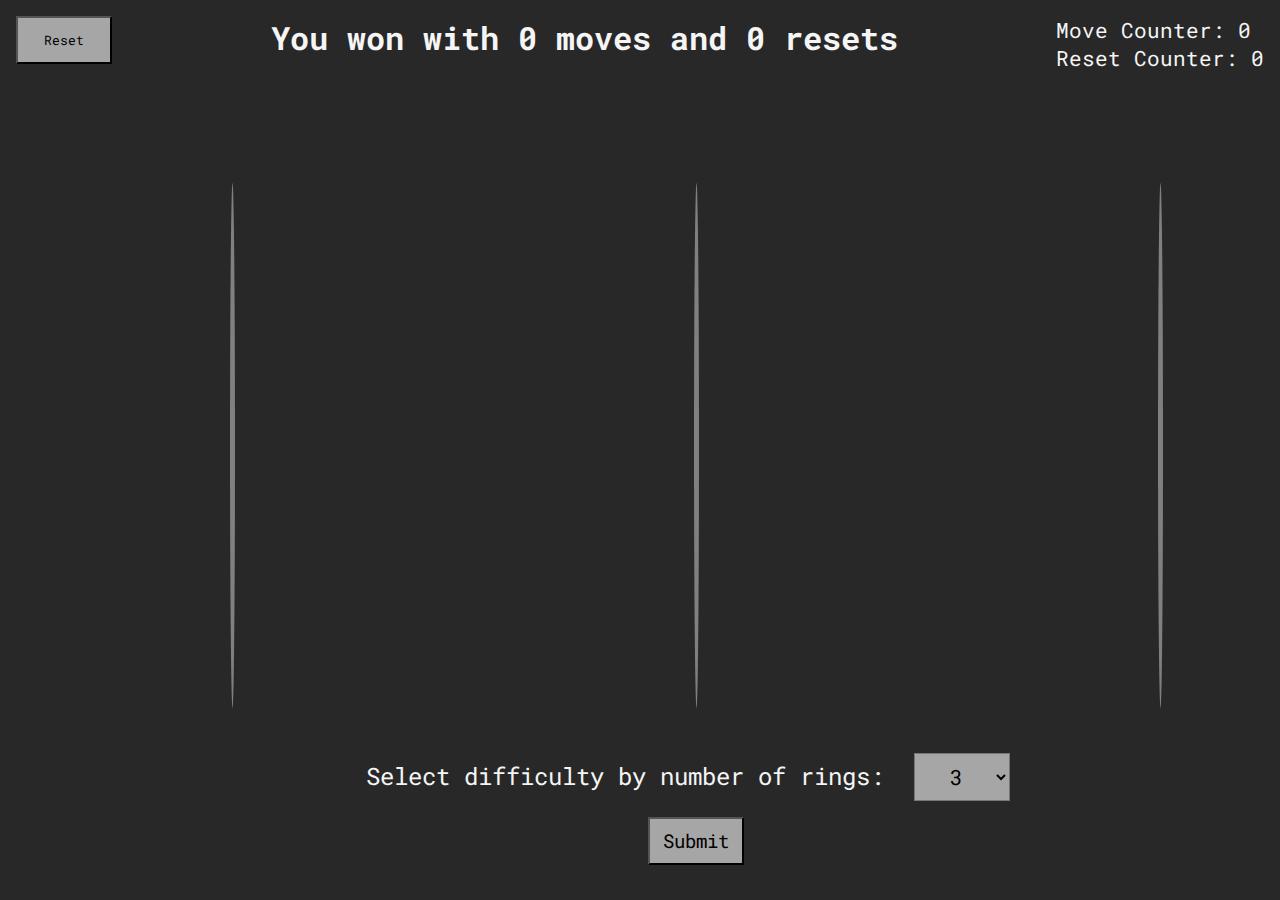
==== pageOne.html @ 91897f5c "changed index" ====
<!DOCTYPE html>
<html lang="en">
<head>
    <meta charset="UTF-8">
    <meta http-equiv="X-UA-Compatible" content="IE=edge">
    <meta name="viewport" content="width=device-width, initial-scale=1.0">
    <link rel="stylesheet" href="style.css">
    <link rel="preconnect" href="https://fonts.gstatic.com">
    <link href="https://fonts.googleapis.com/css2?family=Roboto+Mono:wght@200&display=swap" rel="stylesheet">
    <title>Towers of Hanoi</title>
</head>
<body>
    <!-- <div class="lineOne"></div>
    <div class="lineTwo"></div>
    <div class="lineThree"></div>
    <div class="lineFour"></div> -->
    <header class="header">
        <button class="reset">Reset</button>
        <div class="winCondition">
            <h1 class="winner">You won with <span class="winnerMoves">0</span> moves and <span class="winnerResets">0</span> resets</h1>
        </div>
        <section class="counters">
            <div class="counter">Move Counter: <span class="counterNum">0</span></div>
            <div class="resetCounter">Reset Counter: <span class="resetCounterNum">0</span></div>
        </section>
    </header>
    <section class="pillars">
        <div class="pillar pOne" data-pillar="one">
            <div class="tower tOne"></div>
            <div class="invisible IT1"></div>
            <div class="base bOne"></div>
        </div>
        <div class="pillar pTwo" data-pillar="two">
            <div class="tower tTwo"></div>
            <div class="invisible IT2"></div>
            <div class="base bTwo"></div>
        </div>
        <div class="pillar pThree" data-pillar="three">
            <div class="tower tThree"></div>
            <div class="invisible IT3"></div>
            <div class="base bThree"></div>
        </div>
    </section>
    <section class="ringSpecifier">
        <div>
            <label for="rings">Select difficulty by number of rings: </label>
            <select name="rings" id="ringCount">
                <option value="3">3</option>
                <option value="4">4</option>
                <option value="5">5</option>
                <option value="6">6</option>
                <option value="7">7</option>
                <option value="8">8</option>
            </select>
        </div>
   
        <input type="submit" value="Submit" id="submit">
        <div class="instruct">hit submit to advance to the next level</div>
    </section>

    <script src="/Towers_of_Hanoi/script.js"></script>
</body>
</html>
---- style.css ----
body {
    display: grid;
    grid-template-columns: 1fr 2fr 1fr;
    grid-template-rows: 1fr 2fr 1fr;
    width: 100vw;
    color: whitesmoke;
    height: 100vh;
    background-color: rgb(40, 40, 40);
    font-family: 'Roboto Mono';
    background-image:url(/Towers_of_Hanoi/img/cloud.png);
    background-position:center;
    background-size: cover;
}

* {
    margin: 0;
    padding: 0;
}

button, input, select {
    cursor: pointer;
}
.header {
    grid-row: 1 / 2;
}
.ringSpecifier {
    grid-row: 3 / 4;
}
/* TOWER STYLING */

.base {
    width: 400px;
    height: 10px;
    /* background: gray; */
    margin: 0rem 0rem;
}

.tower {
    width: 5px;
    height: 525px;
    background-color: gray;
    border-top-right-radius: 50%;
    border-top-left-radius: 50%;
    border-bottom-right-radius: 50%;
    border-bottom-left-radius: 50%;
    display: flex;
    align-items: flex-end;
}
.invisible {
    width: 400px;
    height: 500px;
    position: absolute;
    display: flex;
    align-items: center;
    flex-direction: column;
    justify-content: flex-end;
    grid-column: 1 / 2;
    grid-row: 2 / 3;
    /* border: brown solid; */
    max-height: 500px;
    
}

.pillars {
    display: flex;
    justify-content: center;
    /* position: relative; */
    /* margin-top: 20rem; */
    grid-column: 1 / 2;
    grid-row: 2 / 3;
    /* border: red solid; */
    /* width: 50%; */

}

.pillar {
    margin: 0 2rem;
    display: flex;
    flex-direction: column;
    align-items: center;
    /* width: 50%; */
   
    /* border: black solid; */
}

/* RING STYLING */

.ringEight {
    position: absolute;
    top: 30;
    /* bottom: 0px; */
}
.ringSeven {
    position: absolute;
    top: 30;
    /* bottom: 0px; */
}
.ringSix {
    position: absolute;
    top: 30;
    /* bottom: 0px; */
}
.ringFive {
    position: absolute;
    top: 30;
    /* bottom: 0px; */
}

.ringFour {
    position: absolute;
    top: 30;
    /* bottom: 75px; */
}

.ringThree {
    position: absolute;
    top: 30;
    /* bottom: 150px; */
}

.ringTwo {
    position: absolute;
    top: 30;
    /* bottom: 225px; */
}
.ringOne {
    position: absolute;
    top: 30;
    /* bottom: 300px; */
    /* background-image:url(/Towers_of_Hanoi//img//deer1.jpeg);
    background-size: 150px 50px;
    object-fit:scale-down;
    background-repeat: repeat; */
}

.ring {
    border: rgb(68, 66, 66) solid;
    box-shadow: -1px 5px 0px 1px rgb(164, 162, 162);
    border-radius: 50%;
    background-color: white;
}



/* HEADER */
.header {
    display: flex;
    width: 100vw;
    /* border: orange solid; */
    justify-content: space-between;
}
/* COUNTER STYLING */ 
.counters {
    /* margin: 3rem; */
    display: flex;
    flex-direction: column;
    font-size: 1.3rem;
    margin: 1rem;
}
/* RESET BUTTON */

.reset {
    width: 4rem;
    height: 4rem;
    margin: 1rem;
}

#submit,
.reset,
#ringCount {
color: black;
background-color: rgb(167, 166, 166);
font-family: 'Roboto Mono';
width: 6rem;
height: 3rem;
text-align: center;
}
#submit:hover,
.reset:hover,
#ringCount:hover{
    color: red;
    box-shadow: 1px 1px 5px 1px rgb(255, 0, 0);
}

/* WIN STATEMENT */
.winCondition {
    display: flex;
    width: 100vw;
    /* position: absolute;
    top: 250px; */
    /* border: solid red; */
    justify-content: center;
    margin: 1rem;

}
.winCondition {
    width: 50rem;
    /* border: solid red; */
} 
/* LINE STYLING */
.lineOne {
    border-bottom: black solid;
    top: 30px;
    position: absolute;
    width: 100vw;
}
.lineTwo {
    border-bottom: black solid;
    bottom: 30px;
    position: absolute;
    width: 100vw;
}
.lineThree {
    border-bottom: red solid;
    left: 30px;
    position: absolute;
    height: 100vh;
}
.lineFour {
    border-bottom: black solid;
    right: 30px;
    position: absolute;
    height: 100vh;
}

/* DROP DOWN */

.ringSpecifier {
    font-size: 1.5rem;
    margin: 1rem;
    display: flex;
    flex-direction: column;
    justify-content: center;
    align-items: center;
}
#ringCount {
    font-size: 1.3rem;
    margin: 1rem;
}
#submit {
    font-size: 1.2rem;
}

@keyframes bounce { 
    0% { transform: translateY(0); }
    100% { transform: translateY(10px); }
  }
.instruct {
    color: yellow;
    font-size: .8rem;
    margin-left: 1rem;
    animation: bounce 0.5s;
    animation-direction: alternate;
    animation-iteration-count: infinite;
    opacity: 0;
}



@media (max-width: 415px) {
    .pillars {
        flex-direction: column;

    }
    .invisible {
        height: 225;
    }
    .tower {
        width: 5px;
        height: 225px;
    }
}
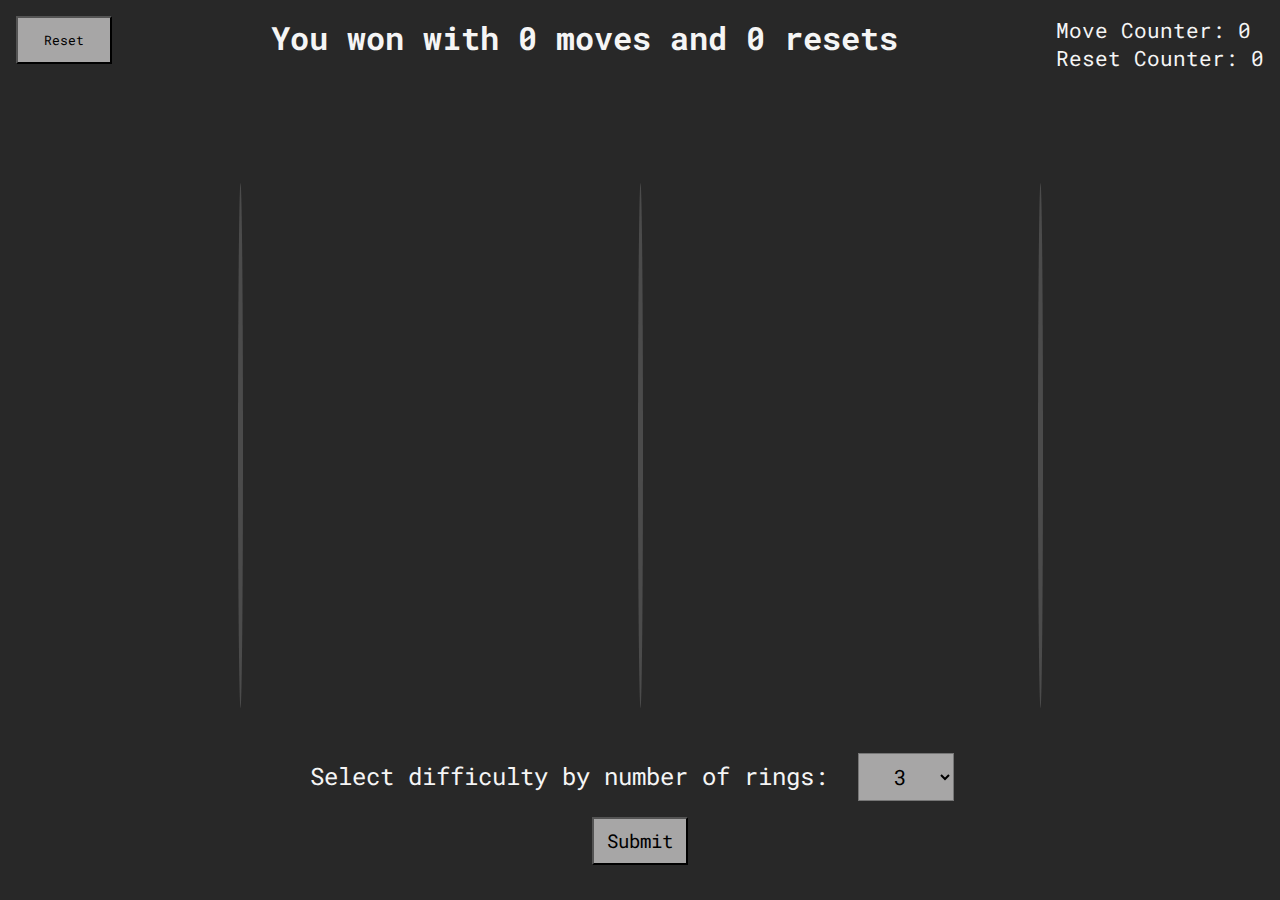
==== commit d0cb2c5e: "updated styling and readme" ====
--- a/pageOne.html
+++ b/pageOne.html
@@ -57,6 +57,9 @@
         <input type="submit" value="Submit" id="submit">
         <div class="instruct">hit submit to advance to the next level</div>
     </section>
+    <div class="mobile">
+        <div class="text">Please play on larger screen for maximum enjoyment</div> 
+    </div>
 
     <script src="/Towers_of_Hanoi/script.js"></script>
 </body>
--- a/style.css
+++ b/style.css
@@ -11,6 +11,8 @@
     background-image:url(/Towers_of_Hanoi/img/cloud.png);
     background-position:center;
     background-size: cover;
+    overflow-x: hidden;
+    overflow-y: hidden;
 }
 
 * {
@@ -32,14 +34,13 @@
 .base {
     width: 400px;
     height: 10px;
-    /* background: gray; */
     margin: 0rem 0rem;
 }
 
 .tower {
     width: 5px;
     height: 525px;
-    background-color: gray;
+    background-color: rgb(75, 75, 75);
     border-top-right-radius: 50%;
     border-top-left-radius: 50%;
     border-bottom-right-radius: 50%;
@@ -57,21 +58,14 @@
     justify-content: flex-end;
     grid-column: 1 / 2;
     grid-row: 2 / 3;
-    /* border: brown solid; */
     max-height: 500px;
-    
 }
 
 .pillars {
     display: flex;
     justify-content: center;
-    /* position: relative; */
-    /* margin-top: 20rem; */
     grid-column: 1 / 2;
     grid-row: 2 / 3;
-    /* border: red solid; */
-    /* width: 50%; */
-
 }
 
 .pillar {
@@ -79,9 +73,6 @@
     display: flex;
     flex-direction: column;
     align-items: center;
-    /* width: 50%; */
-   
-    /* border: black solid; */
 }
 
 /* RING STYLING */
@@ -89,49 +80,37 @@
 .ringEight {
     position: absolute;
     top: 30;
-    /* bottom: 0px; */
 }
 .ringSeven {
     position: absolute;
     top: 30;
-    /* bottom: 0px; */
 }
 .ringSix {
     position: absolute;
     top: 30;
-    /* bottom: 0px; */
 }
 .ringFive {
     position: absolute;
     top: 30;
-    /* bottom: 0px; */
 }
 
 .ringFour {
     position: absolute;
     top: 30;
-    /* bottom: 75px; */
 }
 
 .ringThree {
     position: absolute;
     top: 30;
-    /* bottom: 150px; */
 }
 
 .ringTwo {
     position: absolute;
     top: 30;
-    /* bottom: 225px; */
 }
 .ringOne {
     position: absolute;
     top: 30;
-    /* bottom: 300px; */
-    /* background-image:url(/Towers_of_Hanoi//img//deer1.jpeg);
-    background-size: 150px 50px;
-    object-fit:scale-down;
-    background-repeat: repeat; */
 }
 
 .ring {
@@ -147,12 +126,10 @@
 .header {
     display: flex;
     width: 100vw;
-    /* border: orange solid; */
     justify-content: space-between;
 }
 /* COUNTER STYLING */ 
 .counters {
-    /* margin: 3rem; */
     display: flex;
     flex-direction: column;
     font-size: 1.3rem;
@@ -187,16 +164,12 @@
 .winCondition {
     display: flex;
     width: 100vw;
-    /* position: absolute;
-    top: 250px; */
-    /* border: solid red; */
     justify-content: center;
     margin: 1rem;
 
 }
 .winCondition {
     width: 50rem;
-    /* border: solid red; */
 } 
 /* LINE STYLING */
 .lineOne {
@@ -256,18 +229,68 @@
     opacity: 0;
 }
 
-
-
-@media (max-width: 415px) {
-    .pillars {
-        flex-direction: column;
-
-    }
-    .invisible {
-        height: 225;
-    }
-    .tower {
-        width: 5px;
-        height: 225px;
-    }
+.mobile {
+    display: none;
+    opacity: 0;
+    z-index: -1;
+    position: absolute;
+    width: 100vw;
+    height: 100vh;
+    background-color: black;
+    color: red;
+    font-size: 2rem;
+   display: flex;
+   justify-content: center;
+   align-items: center;
+
+}
+@media (max-width: 1400px) {
+    .pillar {
+        margin: 0;
+    }
+    .ringEight {
+        width: 225px !important;
+    }
+    .ringSeven {
+        width: 200px !important;
+    }
+    .ringSix {
+        width: 175px !important;
+    }
+    .ringFive {
+        width: 150px !important;
+    }
+    
+    .ringFour {
+        width: 125px !important;
+    }
+    
+    .ringThree {
+        width: 100px !important;
+    }
+    
+    .ringTwo {
+        width: 75px !important;
+    }
+    .ringOne {
+        width: 50px !important;
+    }
+}
+@media (max-width: 1195px) {
+    .mobile {
+        opacity: 100;
+        z-index: 1;
+        text-align: center;
+        width: 100vw;
+        height: 100vh;
+        overflow-x: hidden;
+        overflow-y: hidden;
+    }
+    body {
+        width: 0vw;
+        height: 0vh;
+        overflow-x: hidden;
+        overflow-y: hidden;
+    }
+
 }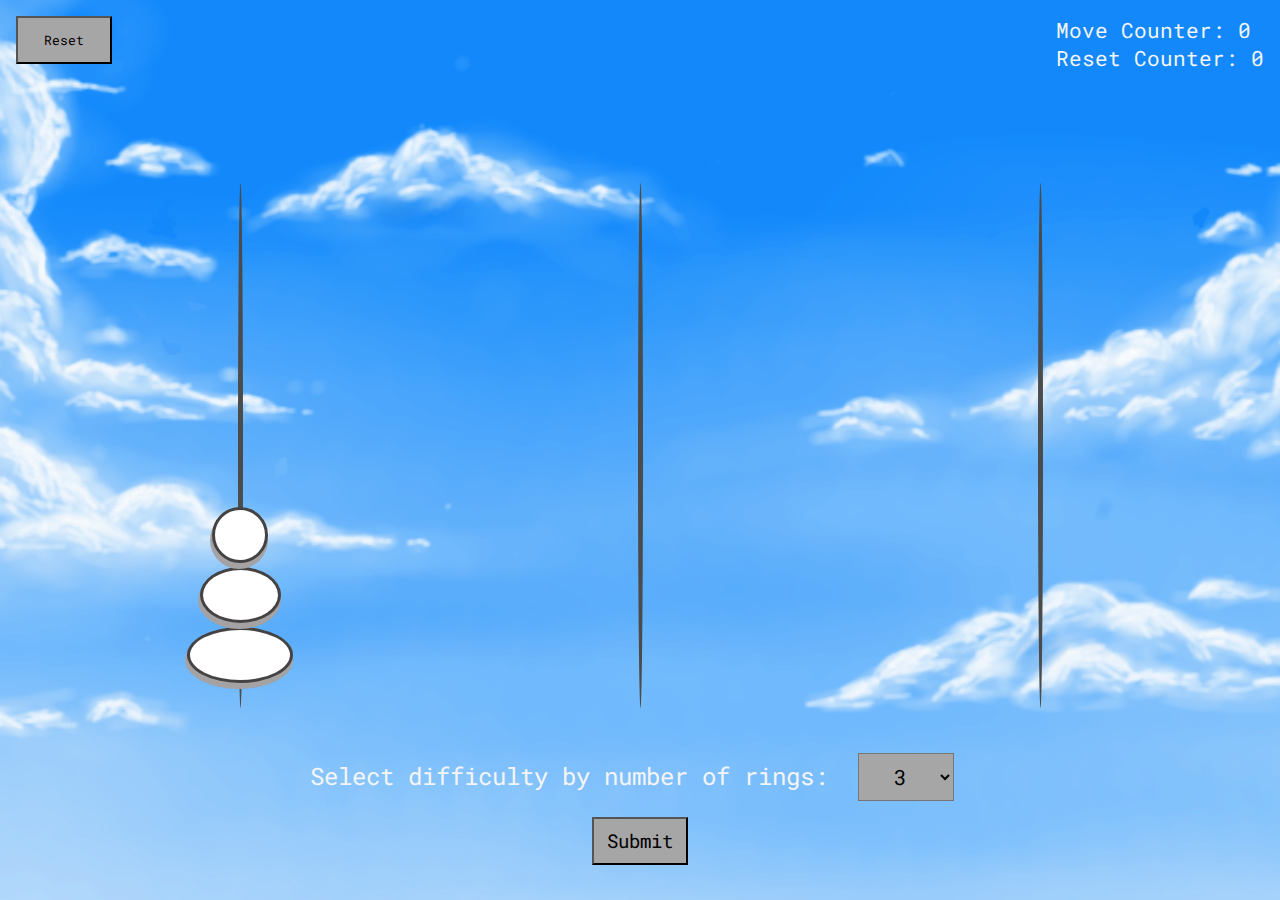
==== commit 2b9a82a4: "responsiveness improvements" ====
--- a/pageOne.html
+++ b/pageOne.html
@@ -61,6 +61,6 @@
         <div class="text">Please play on larger screen for maximum enjoyment</div> 
     </div>
 
-    <script src="/Towers_of_Hanoi/script.js"></script>
+    <script src="/script.js"></script>
 </body>
 </html>--- a/style.css
+++ b/style.css
@@ -8,7 +8,7 @@
     height: 100vh;
     background-color: rgb(40, 40, 40);
     font-family: 'Roboto Mono';
-    background-image:url(/Towers_of_Hanoi/img/cloud.png);
+    background-image:url(/img/cloud.png);
     background-position:center;
     background-size: cover;
     overflow-x: hidden;
@@ -34,7 +34,7 @@
 .base {
     width: 400px;
     height: 10px;
-    margin: 0rem 0rem;
+    /* margin: 0rem 0rem; */
 }
 
 .tower {
@@ -69,7 +69,7 @@
 }
 
 .pillar {
-    margin: 0 2rem;
+    /* margin: 0 2rem; */
     display: flex;
     flex-direction: column;
     align-items: center;
@@ -239,10 +239,9 @@
     background-color: black;
     color: red;
     font-size: 2rem;
-   display: flex;
-   justify-content: center;
-   align-items: center;
-
+    display: flex;
+    justify-content: center;
+    align-items: center;
 }
 @media (max-width: 1400px) {
     .pillar {
@@ -278,8 +277,8 @@
 }
 @media (max-width: 1195px) {
     .mobile {
-        opacity: 100;
-        z-index: 1;
+        /* opacity: 100; */
+        /* z-index: 1; */
         text-align: center;
         width: 100vw;
         height: 100vh;
@@ -291,6 +290,40 @@
         height: 0vh;
         overflow-x: hidden;
         overflow-y: hidden;
-    }
-
+        background-image: none !important;
+        background-color: white;
+        color: black;
+    
+    }
+    .counters,
+    label,
+    #submit{
+        font-size: 1rem;
+    }
+    .base,
+    .invisible {
+        width: 200px;
+    
+    }
+    .instruct {
+        color: red;
+    }
+    .winner {
+        font-size: 1.3rem;
+    }
+    .header {
+        display: flex;
+        flex-direction: column;
+        align-items: center;
+    }
+    .reset {
+        position: absolute;
+        top: 0;
+        left: 0;
+        width: 3rem;
+    }
+    #ringCount {
+        width: 2.5rem;
+        height: 2rem;
+    }
 }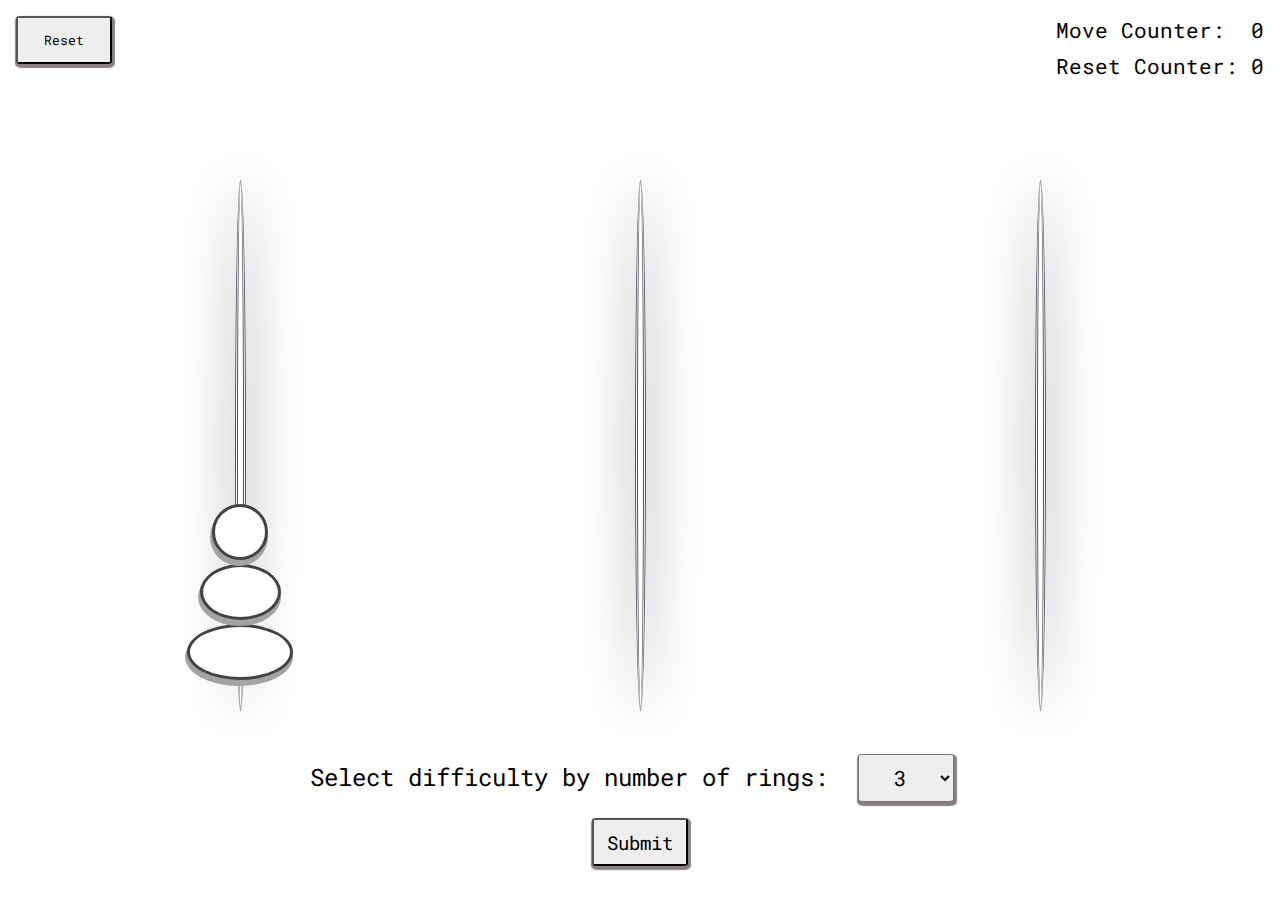
==== commit 4cbedb60: "style changes" ====
--- a/pageOne.html
+++ b/pageOne.html
@@ -10,10 +10,6 @@
     <title>Towers of Hanoi</title>
 </head>
 <body>
-    <!-- <div class="lineOne"></div>
-    <div class="lineTwo"></div>
-    <div class="lineThree"></div>
-    <div class="lineFour"></div> -->
     <header class="header">
         <button class="reset">Reset</button>
         <div class="winCondition">
@@ -61,6 +57,6 @@
         <div class="text">Please play on larger screen for maximum enjoyment</div> 
     </div>
 
-    <script src="/script.js"></script>
+    <script src="script.js"></script>
 </body>
 </html>--- a/style.css
+++ b/style.css
@@ -4,11 +4,11 @@
     grid-template-columns: 1fr 2fr 1fr;
     grid-template-rows: 1fr 2fr 1fr;
     width: 100vw;
-    color: whitesmoke;
+    color: black;
     height: 100vh;
-    background-color: rgb(40, 40, 40);
+    /* background-color: rgb(40, 40, 40); */
     font-family: 'Roboto Mono';
-    background-image:url(/img/cloud.png);
+    /* background-image:url(/img/cloud.png); */
     background-position:center;
     background-size: cover;
     overflow-x: hidden;
@@ -29,6 +29,11 @@
 .ringSpecifier {
     grid-row: 3 / 4;
 }
+
+
+/* buttons */ 
+
+
 /* TOWER STYLING */
 
 .base {
@@ -40,7 +45,9 @@
 .tower {
     width: 5px;
     height: 525px;
-    background-color: rgb(75, 75, 75);
+    /* background-color: rgb(75, 75, 75); */
+    box-shadow: 1px 1px 50px 1px gray;
+    border: rgb(81, 78, 94) double;
     border-top-right-radius: 50%;
     border-top-left-radius: 50%;
     border-bottom-right-radius: 50%;
@@ -114,7 +121,7 @@
 }
 
 .ring {
-    border: rgb(68, 66, 66) solid;
+    border:  rgb(68, 66, 66) solid;
     box-shadow: -1px 5px 0px 1px rgb(164, 162, 162);
     border-radius: 50%;
     background-color: white;
@@ -134,6 +141,13 @@
     flex-direction: column;
     font-size: 1.3rem;
     margin: 1rem;
+    height: 4rem;
+    /* border: red solid; */
+    justify-content: space-between;
+}
+.counter {
+    display: flex;
+    justify-content: space-between;
 }
 /* RESET BUTTON */
 
@@ -146,18 +160,20 @@
 #submit,
 .reset,
 #ringCount {
-color: black;
-background-color: rgb(167, 166, 166);
+color: rgb(0, 0, 0);
+background-color: rgb(238, 238, 238);
 font-family: 'Roboto Mono';
 width: 6rem;
 height: 3rem;
 text-align: center;
+box-shadow: 1px 2px 1px 2px rgb(136, 129, 129);
+border-radius: 5%;
 }
 #submit:hover,
 .reset:hover,
 #ringCount:hover{
-    color: red;
-    box-shadow: 1px 1px 5px 1px rgb(255, 0, 0);
+    color: rgb(0, 85, 196);
+    box-shadow: 2px 2px 0px 0px rgb(131, 131, 131);
 }
 
 /* WIN STATEMENT */
@@ -216,11 +232,11 @@
 }
 
 @keyframes bounce { 
-    0% { transform: translateY(0); }
-    100% { transform: translateY(10px); }
+    0% { transform: translateY(10px); }
+    100% { transform: translateY(5px); }
   }
 .instruct {
-    color: yellow;
+    color: rgb(0, 86, 199);
     font-size: .8rem;
     margin-left: 1rem;
     animation: bounce 0.5s;
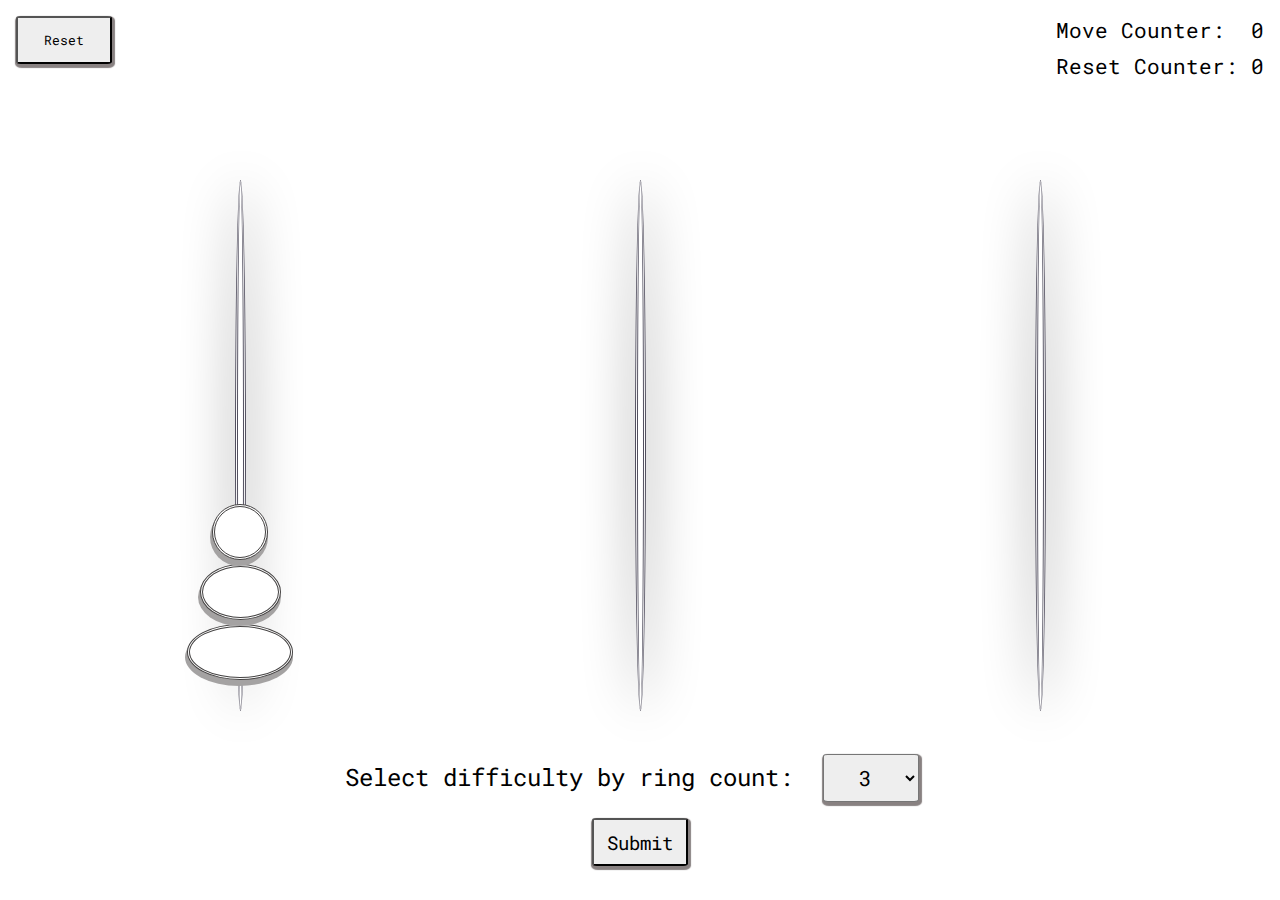
==== commit 45dbade3: "styling" ====
--- a/pageOne.html
+++ b/pageOne.html
@@ -39,7 +39,7 @@
     </section>
     <section class="ringSpecifier">
         <div>
-            <label for="rings">Select difficulty by number of rings: </label>
+            <label for="rings">Select difficulty by ring count: </label>
             <select name="rings" id="ringCount">
                 <option value="3">3</option>
                 <option value="4">4</option>
--- a/style.css
+++ b/style.css
@@ -13,6 +13,7 @@
     background-size: cover;
     overflow-x: hidden;
     overflow-y: hidden;
+
 }
 
 * {
@@ -121,7 +122,7 @@
 }
 
 .ring {
-    border:  rgb(68, 66, 66) solid;
+    border:  rgb(68, 66, 66) double;
     box-shadow: -1px 5px 0px 1px rgb(164, 162, 162);
     border-radius: 50%;
     background-color: white;
@@ -175,6 +176,7 @@
     color: rgb(0, 85, 196);
     box-shadow: 2px 2px 0px 0px rgb(131, 131, 131);
 }
+
 
 /* WIN STATEMENT */
 .winCondition {
@@ -260,6 +262,7 @@
     align-items: center;
 }
 @media (max-width: 1400px) {
+  
     .pillar {
         margin: 0;
     }
@@ -292,6 +295,7 @@
     }
 }
 @media (max-width: 1195px) {
+   
     .mobile {
         /* opacity: 100; */
         /* z-index: 1; */
@@ -314,15 +318,15 @@
     .counters,
     label,
     #submit{
-        font-size: 1rem;
+        font-size: 0.8rem;
     }
     .base,
     .invisible {
-        width: 200px;
+        width: 150px;
     
     }
     .instruct {
-        color: red;
+        color: blue;
     }
     .winner {
         font-size: 1.3rem;
@@ -342,4 +346,83 @@
         width: 2.5rem;
         height: 2rem;
     }
+  
+}
+
+
+@media (max-width: 450px) {
+    .ringEight {
+        width: 170px !important;
+    }
+    .ringSeven {
+        width: 150px !important;
+    }
+    .ringSix {
+        width: 130px !important;
+    }
+    .ringFive {
+        width: 110px !important;
+    }
+    
+    .ringFour {
+        width: 90px !important;
+    }
+    
+    .ringThree {
+        width: 70px !important;
+    }
+    
+    .ringTwo {
+        width: 50px !important;
+    }
+    .ringOne {
+        width: 30px !important;
+    }
+    .base,
+    .invisible {
+        width: 120px;
+    }
+    #ringCount {
+        font-size: 1rem;
+        width: 2rem;
+        margin: 0;
+    }
+    .reset {
+        height: 2rem;
+    }
+    .counter,
+    .counters,
+    .resetCounter {
+  
+    }
+    .counters {
+        flex-direction: row;
+        justify-content: space-around;
+        height: 1rem;
+        width: 100vw;
+    }
+    .winCondition {
+        font-size: 1rem;
+        width: 100vw;
+
+    }
+    .winner {
+        font-size: 1rem;
+    }
+    #submit {
+        width:4rem;
+        height: 2rem;
+        margin-top: 1rem;
+        margin-bottom: 1rem;
+    }
+    option {
+        font-size: 1rem;
+    }
+    .invisible,
+    .tower {
+        height: 500px;
+    }
+    body {
+        overflow-y:scroll;
+    }
 }